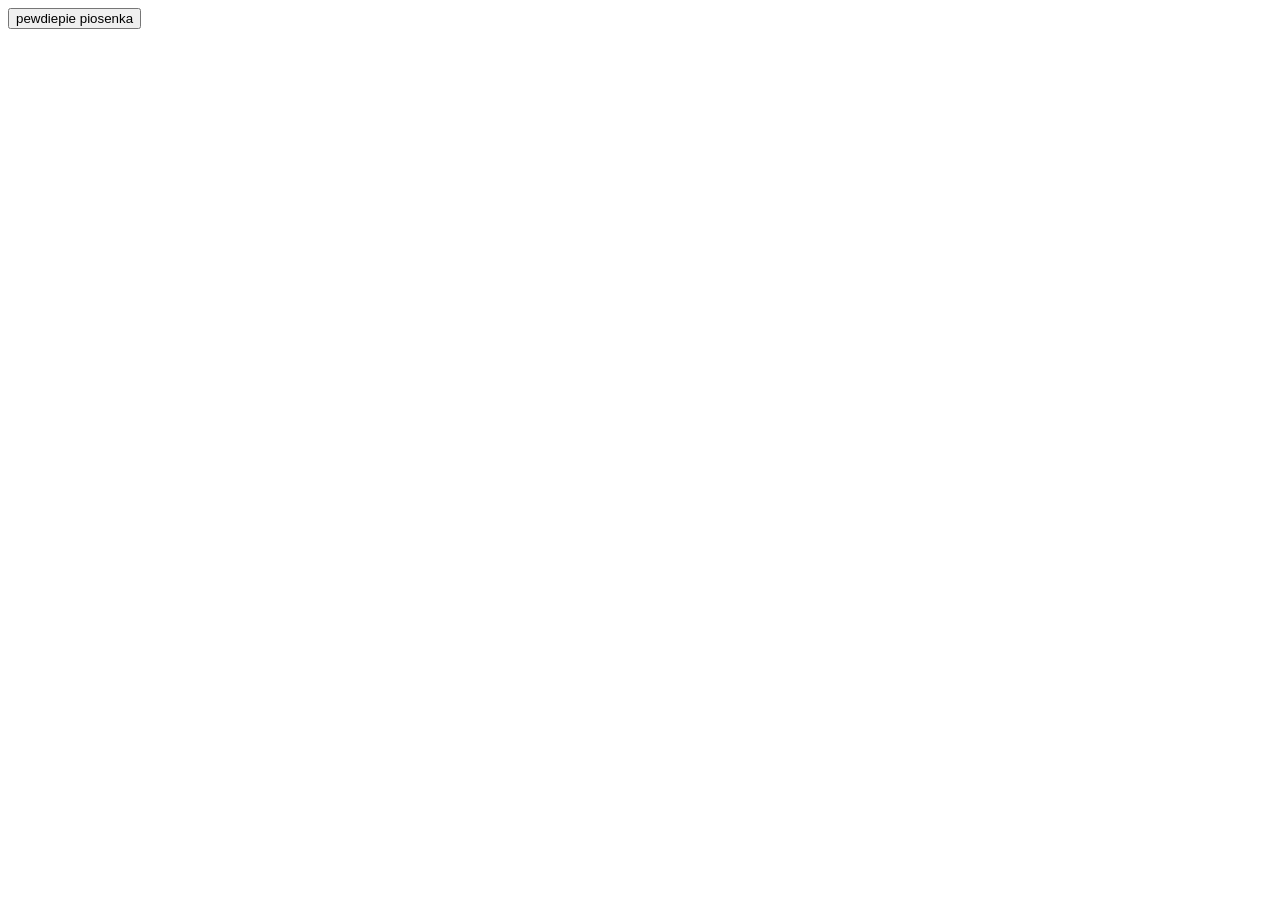
==== podstrona.html @ eb312d03 "11.2026 11 maja" ====
<!DOCTYPE html>
<html lang="en">
<head>
    <meta charset="UTF-8">
    <meta name="viewport" content="width=device-width, initial-scale=1.0">
    <title>Document</title>
</head>
       <style>
            body{
                font-size: 70%;
                color:rgb(35, 0, 133)
                
            }
            .text-panel{
                font-family: 'Gill Sans', 'Gill Sans MT', Calibri, 'Trebuchet MS', sans-serif;
                            background-color: rgb(0, 132, 255); 
                            font-size: large;
                            border: 5px solid;
                            border-radius: 10px;
            }

            .link{
                display:inline-block;
                border: 1px solid black;
                padding:5px;
                margin: 5px;
                border:1px; 
                color:white;
            }

            .link:hover{
                background-color: brown;
                transition-duration: 0.3s;
            }

        </style>
<body>
   <button onclick="location.href='https://www.bing.com/ck/a?!&&p=6a45f063a4218bd521349d1e6cd396c089e3d0e1c078cc617b8d086769c04ea8JmltdHM9MTc3ODQ1NzYwMA&ptn=3&ver=2&hsh=4&fclid=1fce39b5-2ac8-628c-0b56-2ee32b1a6324&u=[base64]'"">pewdiepie piosenka</button> 
</body>
</html>
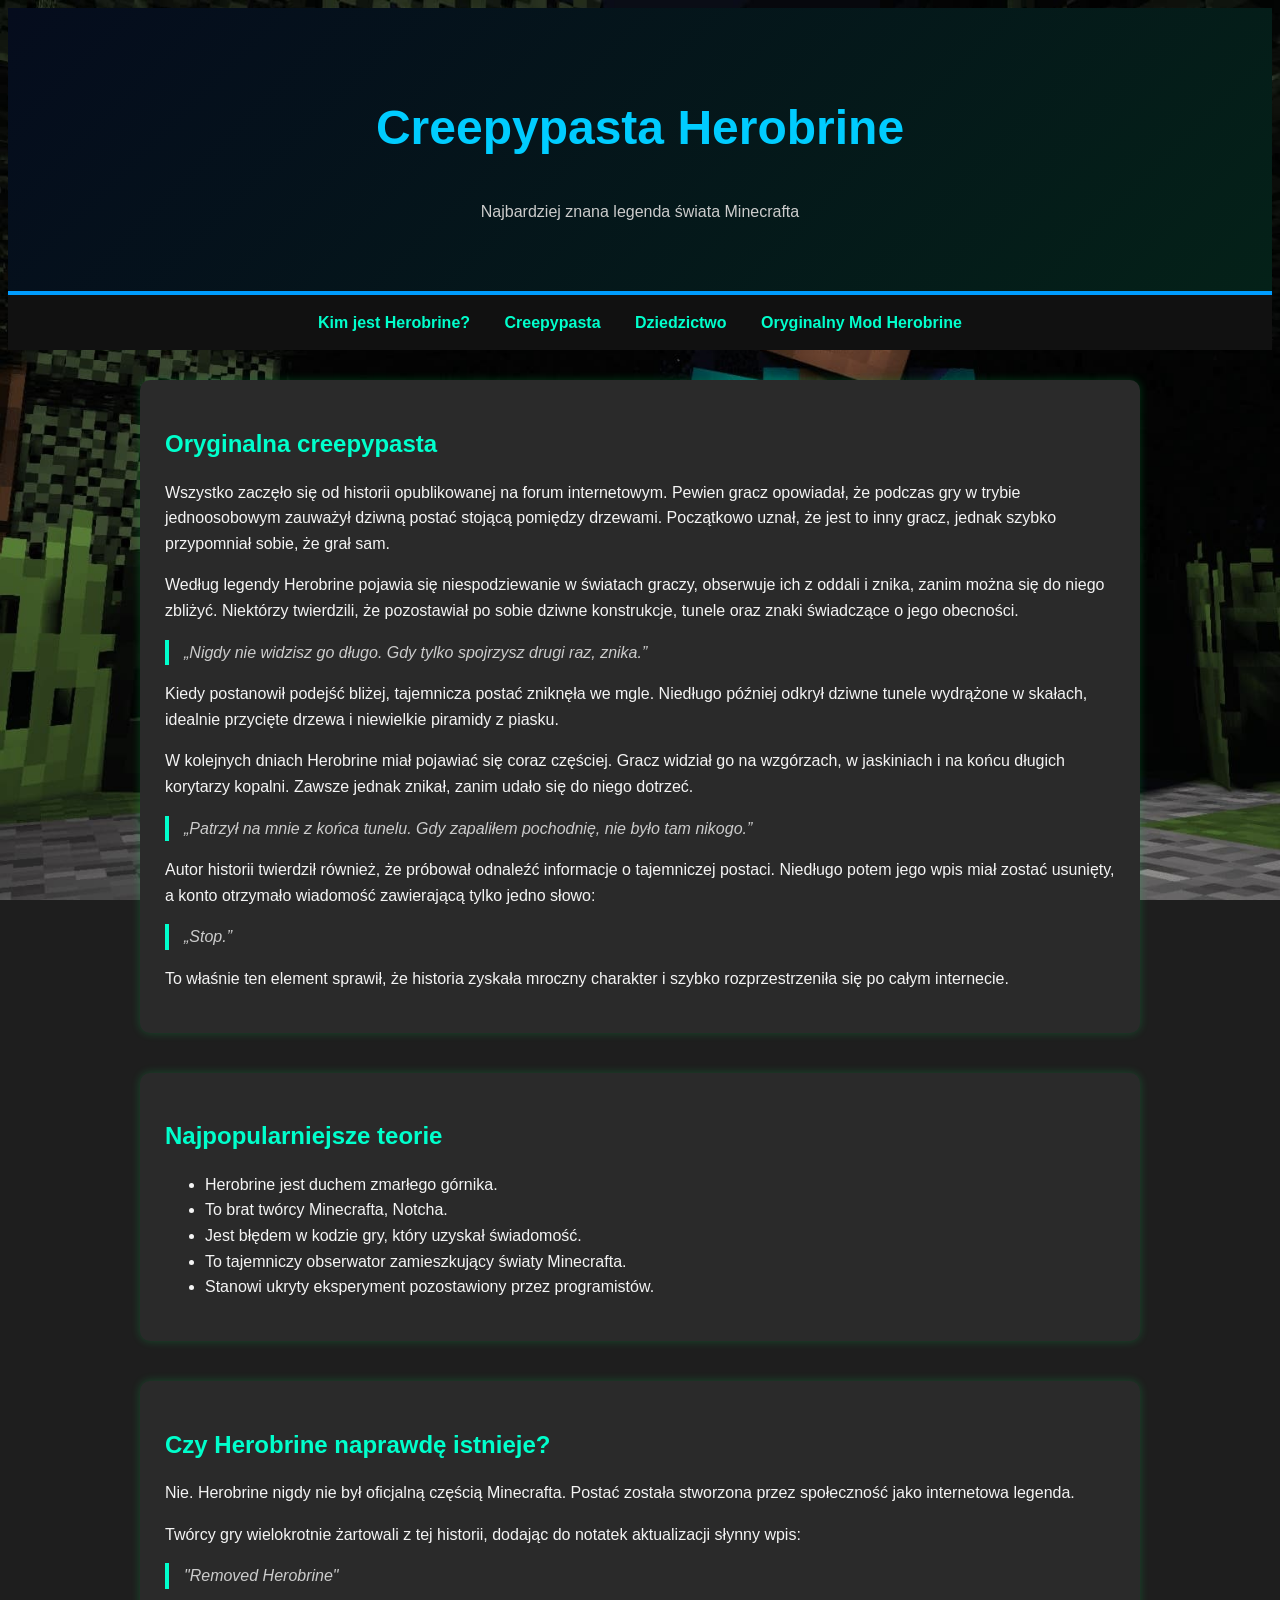
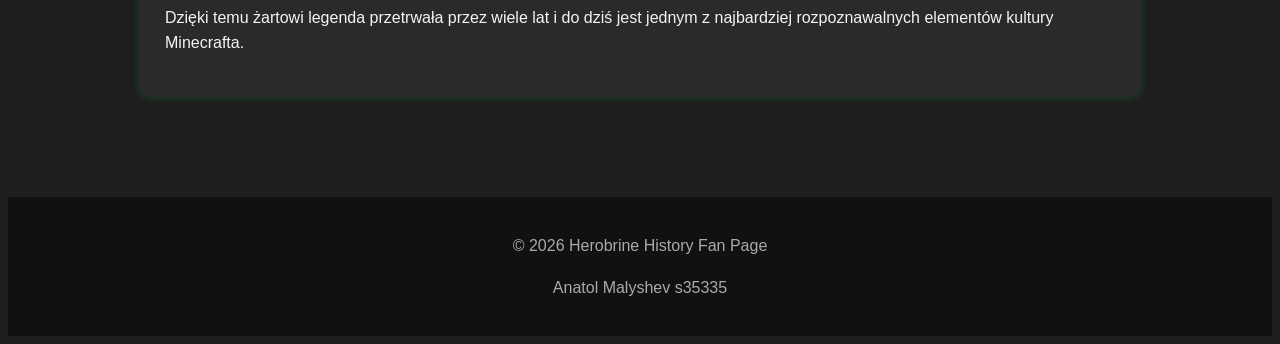
==== commit 5272eab9: "DO SPRAWDZENIA STRONA DO SPRAWDZENIA" ====
--- a/podstrona.html
+++ b/podstrona.html
@@ -1,40 +1,124 @@
 <!DOCTYPE html>
-<html lang="en">
+<html lang="pl">
 <head>
     <meta charset="UTF-8">
     <meta name="viewport" content="width=device-width, initial-scale=1.0">
-    <title>Document</title>
+    <title>Creepypasta</title>
+    <link rel="stylesheet" href="mystyle.css">
+   
+
 </head>
-       <style>
-            body{
-                font-size: 70%;
-                color:rgb(35, 0, 133)
-                
-            }
-            .text-panel{
-                font-family: 'Gill Sans', 'Gill Sans MT', Calibri, 'Trebuchet MS', sans-serif;
-                            background-color: rgb(0, 132, 255); 
-                            font-size: large;
-                            border: 5px solid;
-                            border-radius: 10px;
-            }
+<body>
 
-            .link{
-                display:inline-block;
-                border: 1px solid black;
-                padding:5px;
-                margin: 5px;
-                border:1px; 
-                color:white;
-            }
+<header>
+    <h1>Creepypasta Herobrine</h1>
+    <p>Najbardziej znana legenda świata Minecrafta</p>
+</header>
 
-            .link:hover{
-                background-color: brown;
-                transition-duration: 0.3s;
-            }
+<nav>
+        <a href="index.html">Kim jest Herobrine?</a>
+        <a href="podstrona.html">Creepypasta</a>
+        <a href="podstrona2.html">Dziedzictwo</a>
+        <a href="podstrona3.html">Oryginalny Mod Herobrine</a>
+</nav>
 
-        </style>
-<body>
-   <button onclick="location.href='https://www.bing.com/ck/a?!&&p=6a45f063a4218bd521349d1e6cd396c089e3d0e1c078cc617b8d086769c04ea8JmltdHM9MTc3ODQ1NzYwMA&ptn=3&ver=2&hsh=4&fclid=1fce39b5-2ac8-628c-0b56-2ee32b1a6324&u=[base64]'"">pewdiepie piosenka</button> 
+<div class="container">
+
+    <article id="opowiesc">
+        <h2>Oryginalna creepypasta</h2>
+
+        <p>
+            Wszystko zaczęło się od historii opublikowanej na forum internetowym.
+            Pewien gracz opowiadał, że podczas gry w trybie jednoosobowym zauważył
+            dziwną postać stojącą pomiędzy drzewami. Początkowo uznał, że jest to
+            inny gracz, jednak szybko przypomniał sobie, że grał sam.
+        </p>
+
+         <p>
+            Według legendy Herobrine pojawia się niespodziewanie w światach graczy,
+            obserwuje ich z oddali i znika, zanim można się do niego zbliżyć.
+            Niektórzy twierdzili, że pozostawiał po sobie dziwne konstrukcje,
+            tunele oraz znaki świadczące o jego obecności.
+        </p>
+
+        <div class="quote">
+            „Nigdy nie widzisz go długo. Gdy tylko spojrzysz drugi raz, znika.”
+        </div>
+
+        <p>
+            Kiedy postanowił podejść bliżej, tajemnicza postać zniknęła we mgle.
+            Niedługo później odkrył dziwne tunele wydrążone w skałach, idealnie
+            przycięte drzewa i niewielkie piramidy z piasku.
+        </p>
+
+        <p>
+            W kolejnych dniach Herobrine miał pojawiać się coraz częściej.
+            Gracz widział go na wzgórzach, w jaskiniach i na końcu długich
+            korytarzy kopalni. Zawsze jednak znikał, zanim udało się do niego dotrzeć.
+        </p>
+
+        <div class="quote">
+            „Patrzył na mnie z końca tunelu. Gdy zapaliłem pochodnię, nie było tam nikogo.”
+        </div>
+
+        <p>
+            Autor historii twierdził również, że próbował odnaleźć informacje
+            o tajemniczej postaci. Niedługo potem jego wpis miał zostać usunięty,
+            a konto otrzymało wiadomość zawierającą tylko jedno słowo:
+        </p>
+
+        <div class="quote">
+            „Stop.”
+        </div>
+
+        <p>
+            To właśnie ten element sprawił, że historia zyskała mroczny charakter
+            i szybko rozprzestrzeniła się po całym internecie.
+        </p>
+    </article>
+
+    <article>
+        <h2>Najpopularniejsze teorie</h2>
+
+        <ul>
+            <li>Herobrine jest duchem zmarłego górnika.</li>
+            <li>To brat twórcy Minecrafta, Notcha.</li>
+            <li>Jest błędem w kodzie gry, który uzyskał świadomość.</li>
+            <li>To tajemniczy obserwator zamieszkujący światy Minecrafta.</li>
+            <li>Stanowi ukryty eksperyment pozostawiony przez programistów.</li>
+        </ul>
+    </article>
+
+  
+    <article id="fakty">
+        <h2>Czy Herobrine naprawdę istnieje?</h2>
+
+        <p>
+            Nie. Herobrine nigdy nie był oficjalną częścią Minecrafta.
+            Postać została stworzona przez społeczność jako internetowa legenda.
+        </p>
+
+        <p>
+            Twórcy gry wielokrotnie żartowali z tej historii, dodając do notatek
+            aktualizacji słynny wpis:
+        </p>
+
+        <div class="quote">
+            "Removed Herobrine"
+        </div>
+
+        <p>
+            Dzięki temu żartowi legenda przetrwała przez wiele lat i do dziś
+            jest jednym z najbardziej rozpoznawalnych elementów kultury Minecrafta.
+        </p>
+    </article>
+
+</div>
+
+<footer>
+    <p>&copy; 2026 Herobrine History Fan Page</p>
+      <p>Anatol Malyshev s35335</p>
+</footer>
+
 </body>
-</html>+</html>
--- a/mystyle.css
+++ b/mystyle.css
@@ -0,0 +1,120 @@
+  <style>
+        * {
+            margin: 0;
+            padding: 0;
+            box-sizing: border-box;
+        }
+
+        body {
+            font-family: Arial, sans-serif;
+            background-color: #1e1e1e;
+            color:#f4f4f4; 
+            line-height: 1.6;
+        }
+
+        body {
+              background-image: url('herobrine background.jpg');
+              background-repeat: no-repeat;
+              background-attachment: fixed;  
+              background-size: cover;
+        }
+
+        img {
+              display: block;
+              margin-left: auto;
+              margin-right: auto;
+        }
+
+       .reddit-link {
+              color: #f4f4f4;
+              text-decoration: none;
+        }
+
+       .reddit-link:hover {
+                text-decoration: underline;
+        }
+        
+
+
+        header {
+            background: linear-gradient(135deg, #050c1d, #042118);
+            text-align: center;
+            padding: 50px 20px;
+            border-bottom: 4px solid #009dff;
+        }
+
+        header h1 {
+            font-size: 3rem;
+            color: #00ccff;
+        }
+
+        header p {
+            margin-top: 10px;
+            color: #cccccc;
+        }
+
+        nav {
+            background-color: #111;
+            padding: 15px;
+            text-align: center;
+        }
+
+        nav a {
+            color: #00ffcc;
+            text-decoration: none;
+            margin: 0 15px;
+            font-weight: bold;
+        }
+
+        nav a:hover {
+            color: white;
+        }
+
+        .container {
+            max-width: 1000px;
+            margin: auto;
+            padding: 30px;
+        }
+
+       article {
+            margin-bottom: 40px;
+            background: #2a2a2a;
+            padding: 25px;
+            border-radius: 10px;
+            box-shadow: 0 0 10px rgba(0,255,100,0.2);
+        }
+
+        h2 {
+            color: #00ffcc;;
+            margin-bottom: 15px;
+        }
+
+        .timeline {
+            border-left: 3px solid  #00ffcc;;
+            padding-left: 20px;
+        }
+
+        .timeline-item {
+            margin-bottom: 20px;
+        }
+
+        .timeline-item h3 {
+            color: #99ff99;
+        }
+
+        footer {
+            text-align: center;
+            padding: 20px;
+            background-color: #111;
+            color: #aaa;
+            margin-top: 30px;
+        }
+
+        .quote {
+            font-style: italic;
+            color: #cccccc;
+            border-left: 4px solid  #00ffcc;
+            padding-left: 15px;
+            margin-top: 15px;
+        }
+    </style>
